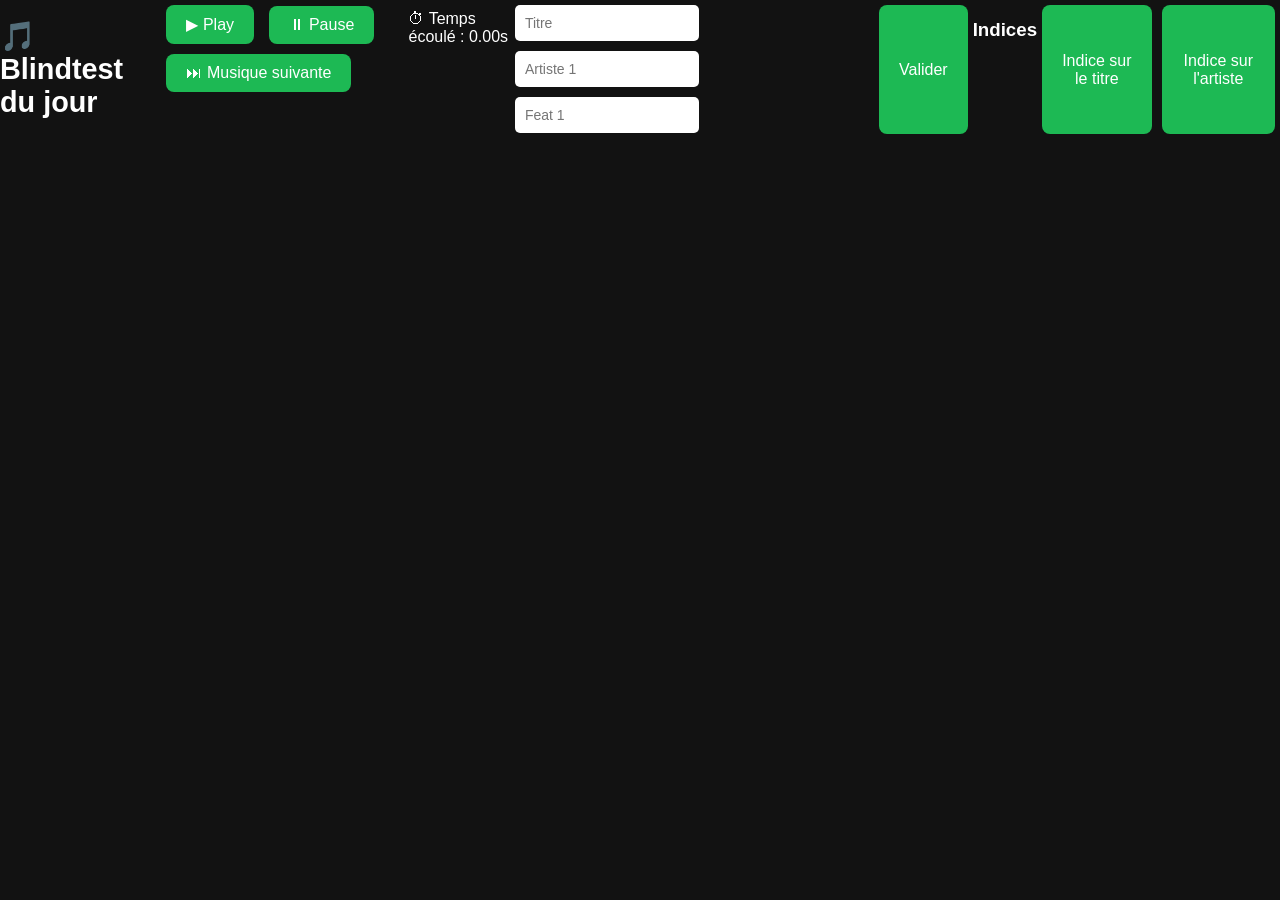
==== index.html @ fb7ae86c "Update index.html" ====
<!DOCTYPE html>
<html lang="fr">
<head>
<meta charset="UTF-8">
<meta name="viewport" content="width=device-width, initial-scale=1.0">
<title>Blindtest quotidien</title>
<link rel="stylesheet" href="style.css">
</head>

<body>

<h1>🎵 Blindtest du jour</h1>

<div id="player"></div>

<div class="controls">
<button id="playButton">▶ Play</button>
<button id="pauseButton">⏸ Pause</button>
<button id="nextSong">⏭ Musique suivante</button>
</div>

<div class="progressContainer">
<div id="progressBar"></div>
</div>

<div id="timer">⏱ Temps écoulé : 0.00s</div>

<div id="artistInputs"></div>

<button id="submit">Valider</button>

<h3>Indices</h3>

<button id="titleHintButton">Indice sur le titre</button>
<div id="titleHints"></div>

<button id="artistHintButton">Indice sur l'artiste</button>
<div id="artistHints"></div>

<div id="result"></div>

<div id="songLink"></div>

<div id="anecdote"></div>

<script src="script.js"></script>

</body>
</html>
---- style.css ----
body {
  font-family: Arial, sans-serif;
  background: #121212;
  color: white;
  margin: 0;
  padding: 0;
  display: flex;
  justify-content: center;
}

.container {
  max-width: 450px;
  width: 90%;
  padding: 20px;
  text-align: center;
}

h1 {
  margin-bottom: 20px;
  font-size: 1.8em;
}

button {
  padding: 10px 20px;
  margin: 5px;
  border: none;
  border-radius: 8px;
  background: #1db954;
  color: white;
  font-size: 16px;
  cursor: pointer;
}

button:hover {
  background: #17a74a;
}

input {
  padding: 10px;
  margin: 5px;
  border-radius: 5px;
  border: none;
  width: 45%;
  font-size: 14px;
}

.inputs {
  display: flex;
  flex-wrap: wrap;
  justify-content: center;
  margin-top: 10px;
}

#hintText {
  font-style: italic;
  margin-top: 10px;
}

#songLink a {
  color: #1db954;
  font-weight: bold;
  text-decoration: none;
}

#player {
  width: 0;
  height: 0;
  opacity: 0;
}

#progressContainer {
  width: 100%;
  height: 8px;
  background: #333;
  border-radius: 4px;
  margin: 15px 0;
}

#progressBar {
  width: 0%;
  height: 100%;
  background: #1db954;
  border-radius: 4px;
}

#timer {
  margin-top: 10px;
  font-size: 16px;
}
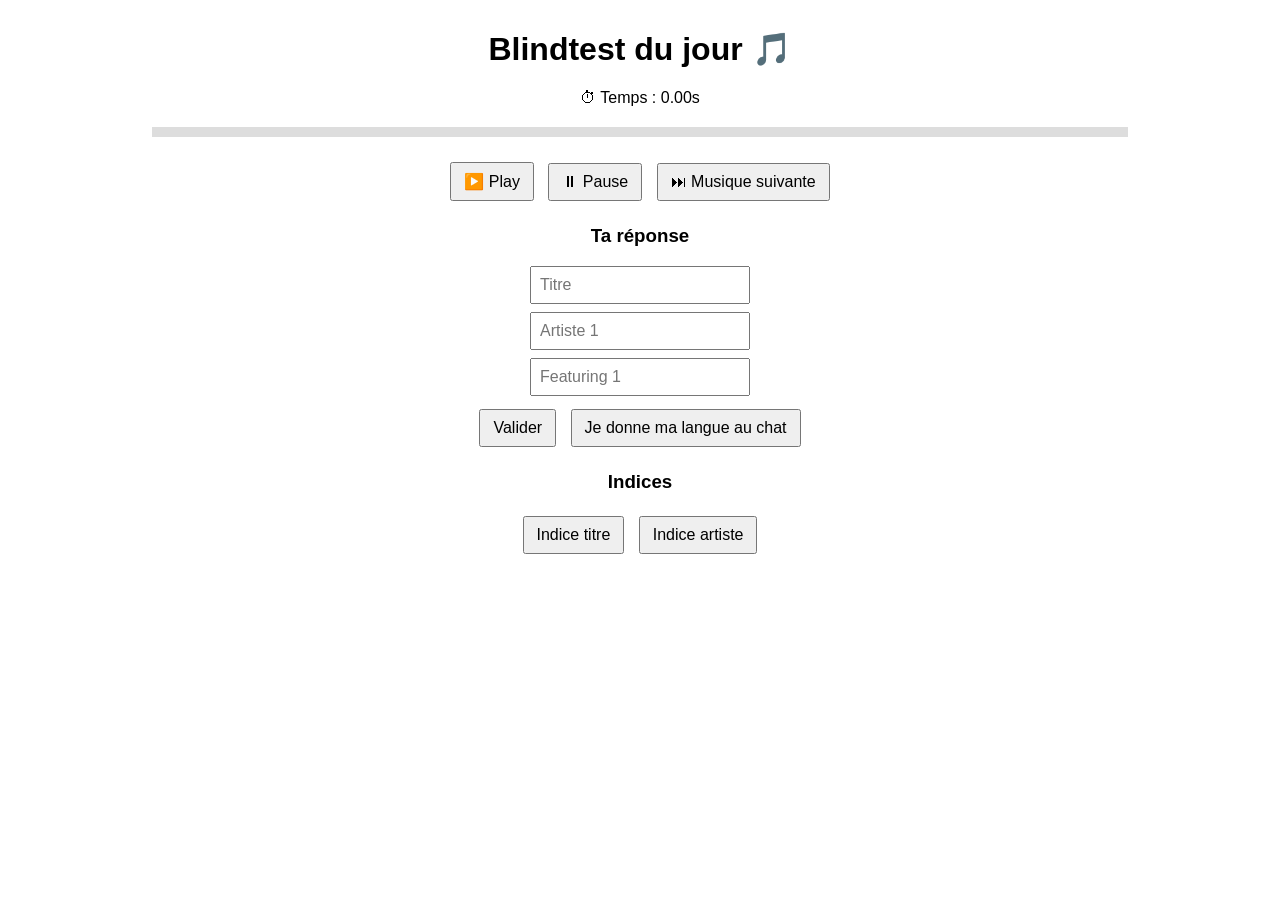
==== commit d2a5905b: "Update index.html" ====
--- a/index.html
+++ b/index.html
@@ -1,47 +1,92 @@
 <!DOCTYPE html>
-<html lang="fr">
+<html>
+
 <head>
 <meta charset="UTF-8">
-<meta name="viewport" content="width=device-width, initial-scale=1.0">
-<title>Blindtest quotidien</title>
-<link rel="stylesheet" href="style.css">
+<title>Blindtest</title>
+
+<style>
+
+body{
+font-family:Arial;
+text-align:center;
+margin:30px;
+}
+
+input{
+display:block;
+margin:8px auto;
+padding:8px;
+font-size:16px;
+}
+
+button{
+margin:5px;
+padding:8px 12px;
+font-size:16px;
+}
+
+.correct{
+background:#b6ffb6;
+}
+
+.wrong{
+background:#ffb6b6;
+}
+
+#progressContainer{
+width:80%;
+height:10px;
+background:#ddd;
+margin:20px auto;
+}
+
+#progressBar{
+height:100%;
+width:0%;
+background:#4caf50;
+}
+
+</style>
+
 </head>
 
 <body>
 
-<h1>🎵 Blindtest du jour</h1>
+<h1>Blindtest du jour 🎵</h1>
+
+<div id="timer">⏱ Temps : 0.00s</div>
 
 <div id="player"></div>
 
-<div class="controls">
-<button id="playButton">▶ Play</button>
-<button id="pauseButton">⏸ Pause</button>
-<button id="nextSong">⏭ Musique suivante</button>
-</div>
-
-<div class="progressContainer">
+<div id="progressContainer">
 <div id="progressBar"></div>
 </div>
 
-<div id="timer">⏱ Temps écoulé : 0.00s</div>
+<button id="playButton">▶️ Play</button>
+<button id="pauseButton">⏸ Pause</button>
+<button id="nextSong">⏭ Musique suivante</button>
+
+<h3>Ta réponse</h3>
 
 <div id="artistInputs"></div>
 
 <button id="submit">Valider</button>
+<button id="giveUp">Je donne ma langue au chat</button>
 
 <h3>Indices</h3>
 
-<button id="titleHintButton">Indice sur le titre</button>
+<button id="titleHintButton">Indice titre</button>
+<button id="artistHintButton">Indice artiste</button>
+
 <div id="titleHints"></div>
-
-<button id="artistHintButton">Indice sur l'artiste</button>
 <div id="artistHints"></div>
 
-<div id="result"></div>
+<h3 id="result"></h3>
 
 <div id="songLink"></div>
 
-<div id="anecdote"></div>
+<p id="anecdote"></p>
 
 <script src="script.js"></script>
 
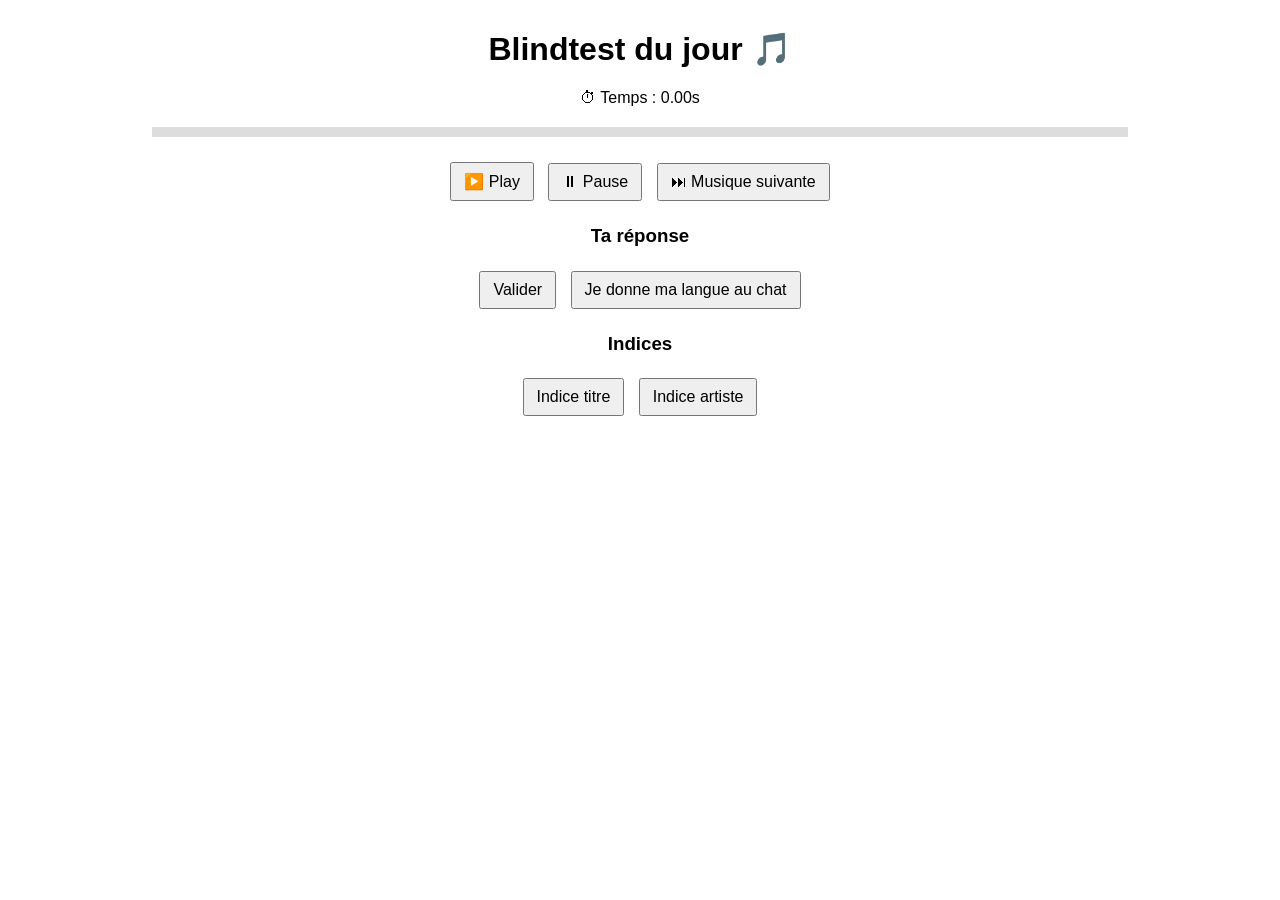
==== commit e76318a8: "Update index.html" ====
--- a/index.html
+++ b/index.html
@@ -88,7 +88,7 @@
 
 <p id="anecdote"></p>
 
-<script src="script.js"></script>
+<script src="script.js" defer></script>
 
 </body>
 </html>
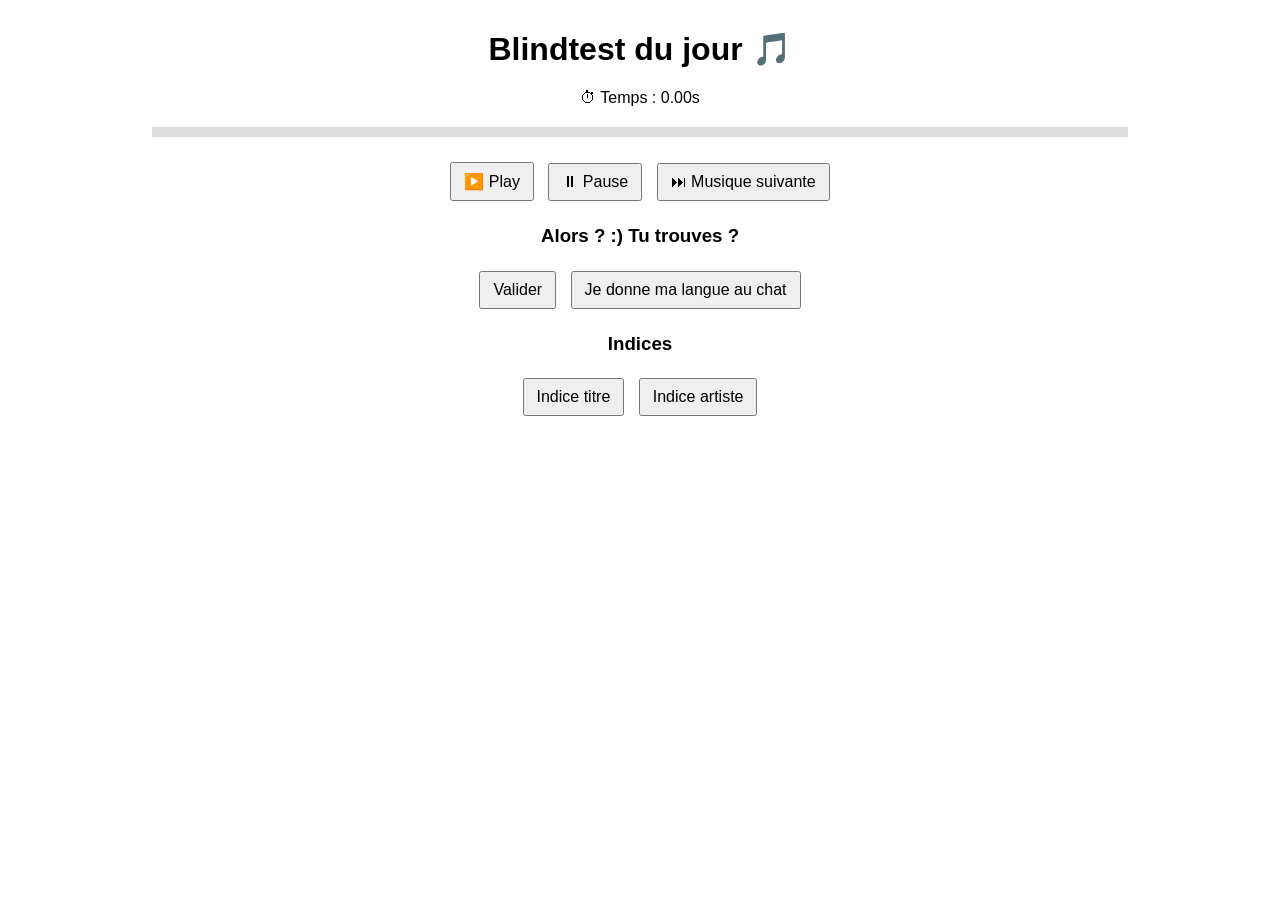
==== commit 873ab2f8: "Update index.html" ====
--- a/index.html
+++ b/index.html
@@ -3,7 +3,7 @@
 
 <head>
 <meta charset="UTF-8">
-<title>Blindtest</title>
+<title>Blindtest brossage de dent</title>
 
 <style>
 
@@ -59,6 +59,8 @@
 
 <div id="player"></div>
 
+<p id="anecdote"></p>
+
 <div id="progressContainer">
 <div id="progressBar"></div>
 </div>
@@ -67,7 +69,7 @@
 <button id="pauseButton">⏸ Pause</button>
 <button id="nextSong">⏭ Musique suivante</button>
 
-<h3>Ta réponse</h3>
+<h3>Alors ? :) Tu trouves ?</h3>
 
 <div id="artistInputs"></div>
 
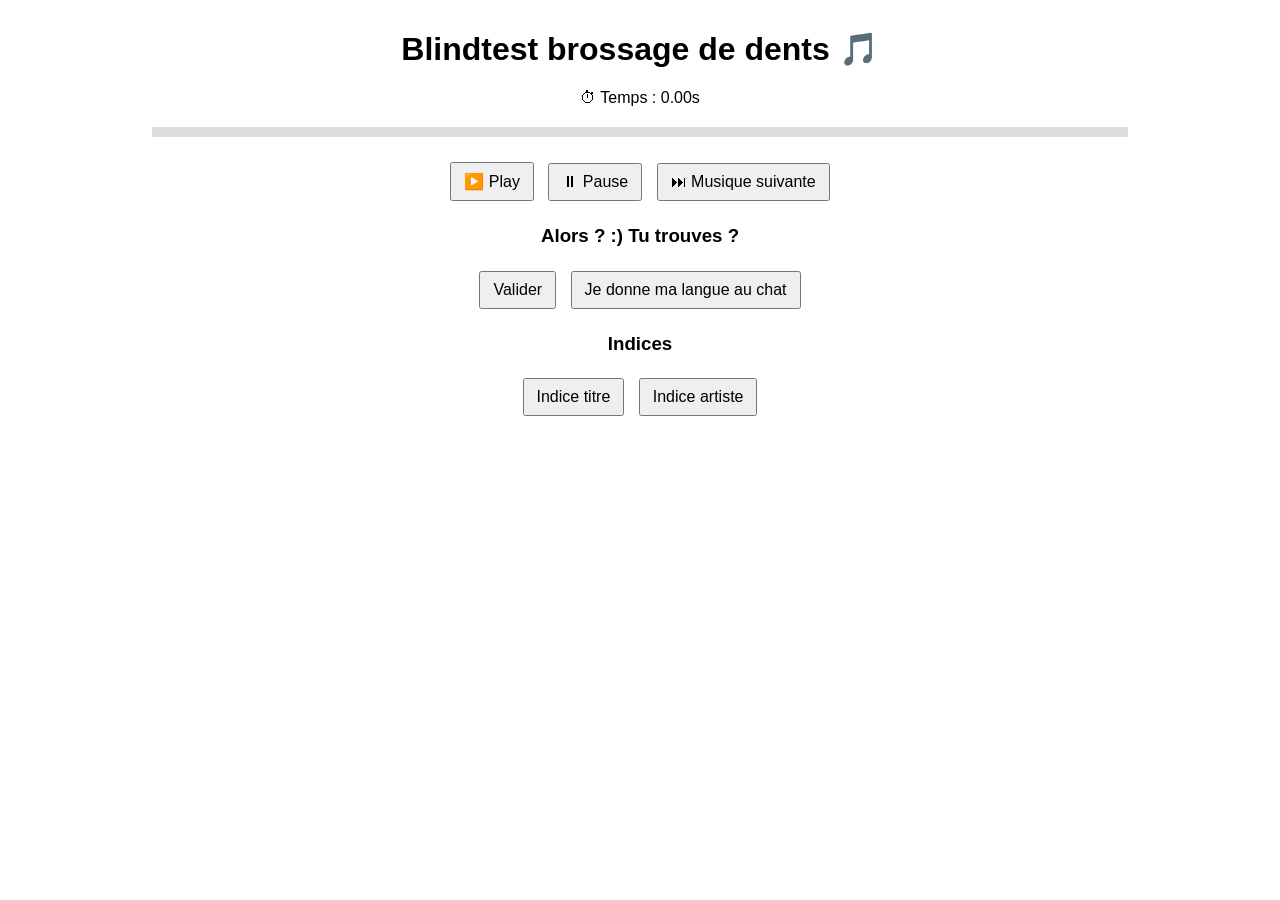
==== commit c1cc43c3: "Update index.html" ====
--- a/index.html
+++ b/index.html
@@ -4,7 +4,7 @@
 <head>
 <meta charset="UTF-8">
 <title>Blindtest brossage de dent</title>
-
+<link rel="icon" type="image/png" href="auri.png">
 <style>
 
 body{
@@ -53,7 +53,7 @@
 
 <body>
 
-<h1>Blindtest du jour 🎵</h1>
+<h1>Blindtest brossage de dents 🎵</h1>
 
 <div id="timer">⏱ Temps : 0.00s</div>
 
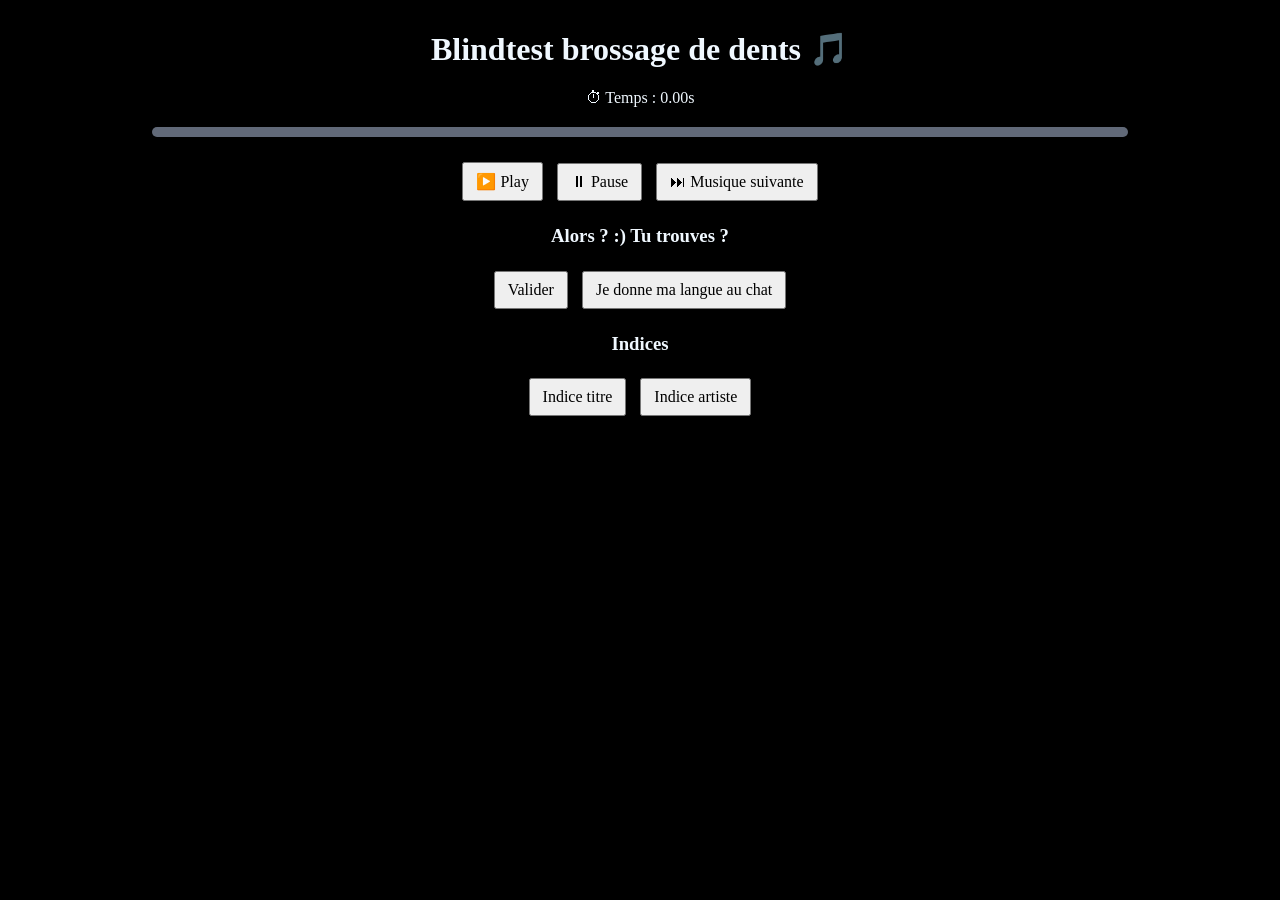
==== commit e79d1ad3: "Update index.html" ====
--- a/index.html
+++ b/index.html
@@ -2,15 +2,21 @@
 <html>
 
 <head>
+
+<link href="https://db.onlinewebfonts.com/c/4cc9d692753925335e7af83ecf6e6815?family=Museo+W01+900" rel="stylesheet" type="text/css"/>
+<link href="https://db.onlinewebfonts.com/c/b4ccc98add6cc60de17dbb589dca2164?family=Juventus+Fans+Bold" rel="stylesheet" type="text/css"/>
+
 <meta charset="UTF-8">
 <title>Blindtest brossage de dent</title>
 <link rel="icon" type="image/png" href="auri.png">
 <style>
 
 body{
-font-family:Arial;
+font-family: "Museo W01 900";
 text-align:center;
 margin:30px;
+background-color: black;
+color: aliceblue;
 }
 
 input{
@@ -18,12 +24,15 @@
 margin:8px auto;
 padding:8px;
 font-size:16px;
+color: aliceblue;
 }
 
 button{
+font-family: "Juventus Fans Bold";
 margin:5px;
 padding:8px 12px;
 font-size:16px;
+
 }
 
 .correct{
@@ -37,14 +46,16 @@
 #progressContainer{
 width:80%;
 height:10px;
-background:#ddd;
+background:#616978;
 margin:20px auto;
+border-radius: 5px;
 }
 
 #progressBar{
 height:100%;
 width:0%;
 background:#4caf50;
+border-radius: 5px;
 }
 
 </style>
